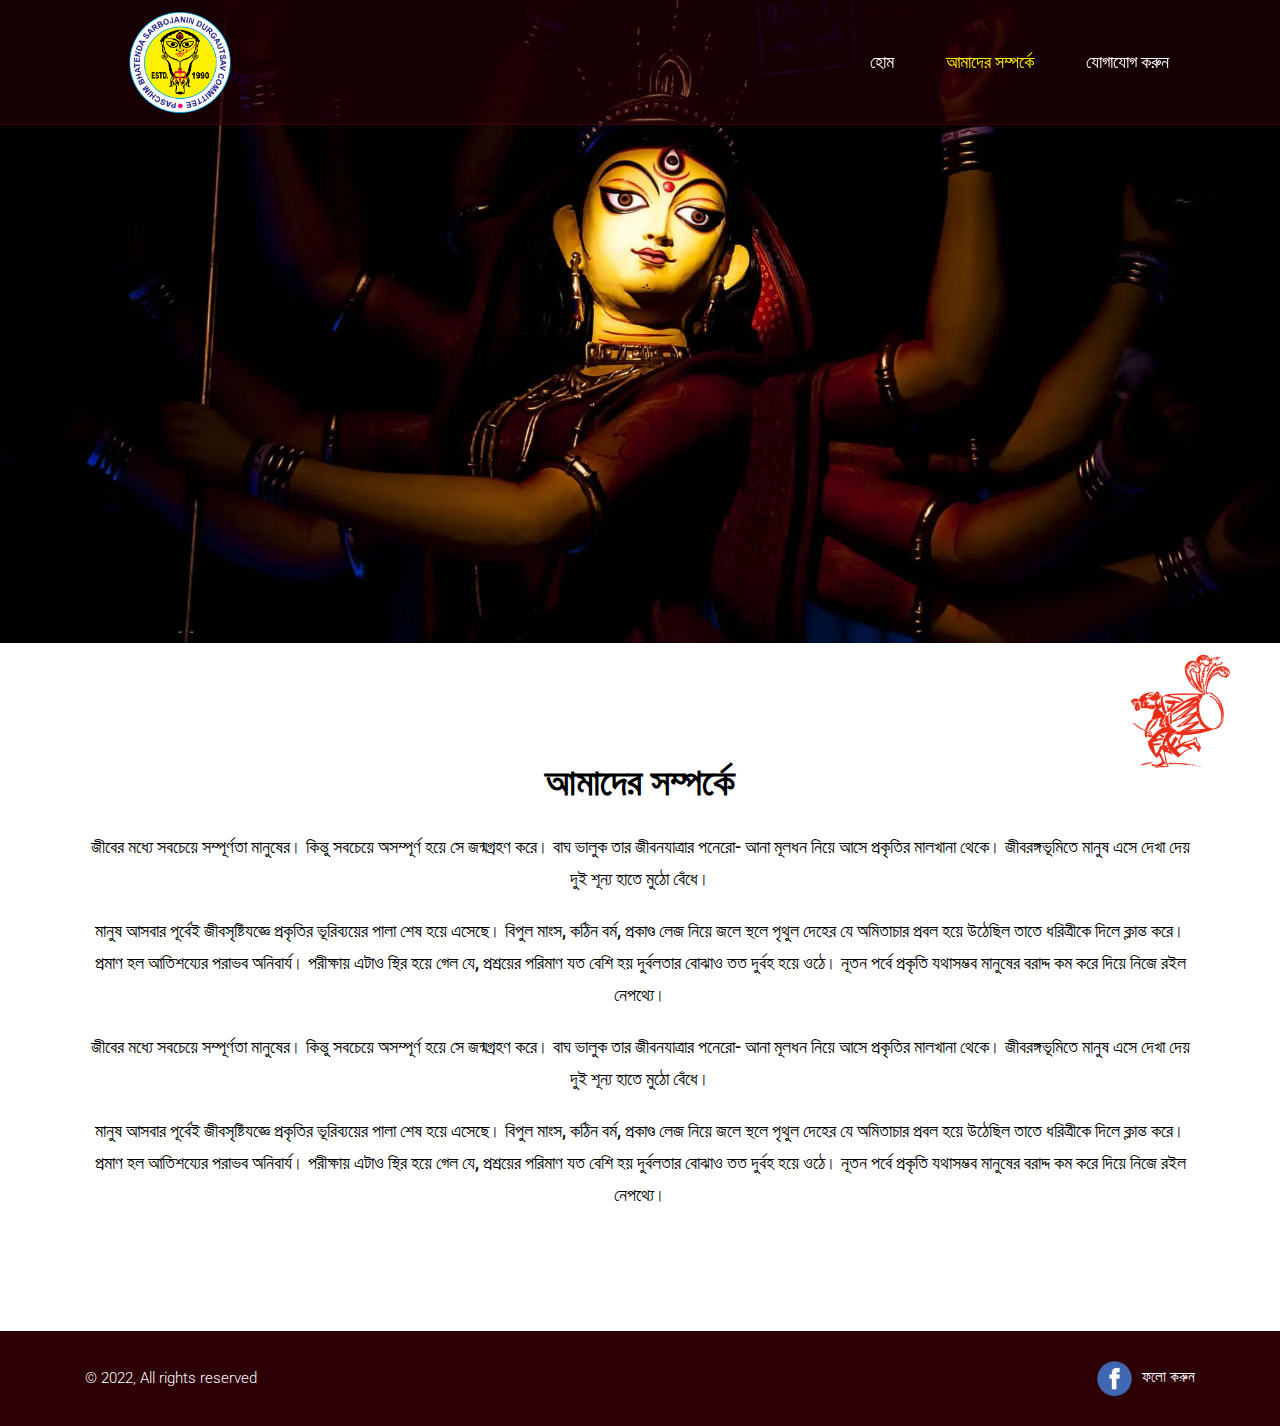
==== about-us.html @ 103e5a72 "added changes" ====
<!DOCTYPE html>
<html lang="bn">

<head>
  <meta charset="utf-8">
  <meta http-equiv="X-UA-Compatible" content="IE=edge">
  <meta name="viewport" content="width=device-width, initial-scale=1, shrink-to-fit=no">
  <meta name="description" content="">
  <meta name="author" content="">
  <meta name="Keywords" content="">
  <title>আমাদের সম্পর্কে</title>
  <link rel="shortcut icon" href="./favicon.png" type="image/x-icon">
  <link rel="preconnect" href="https://fonts.googleapis.com">
  <link rel="preconnect" href="https://fonts.gstatic.com" crossorigin>
  <link href="./assets/css/sources.css" rel="stylesheet">
  <link href="./assets/css/style.css" rel="stylesheet">
  <link rel="stylesheet" href="https://cdnjs.cloudflare.com/ajax/libs/animate.css/4.1.1/animate.min.css" />
</head>

<body>
  <!-- wow animate__animated animate__fadeInLeft" data-wow-duration="0.6s" data-wow-delay="0.6s" -->

  <header class="headersec">
    <div class="container">
      <div class="hderinr">
        <div class="hdrlgo">
          <a href=" ./index.html"><img src="./assets/images/Logo.png" alt="Logo" /></a>
        </div>
        <div class="hdrmnu">
          <ul class="slimmenu">
            <li><a href="./index.html" lang="bn">হোম</a></li>
            <li class="active"><a href="./" lang="bn">আমাদের সম্পর্কে</a></li>
            <li><a href="#url" lang="bn">যোগাযোগ করুন</a></li>
            </li>
          </ul>
        </div>
      </div>
    </div>
  </header>

  <section class="bannerSec">
    <img src="./assets/images/durgapuja-banner.webp" alt="Durga Puja">
  </section>

  <section class="aboutUsSec">
    <div class="container">
      <div class="tophdng wow animate__animated animate__fadeInDown">
        <h1 lang="bn">আমাদের সম্পর্কে</h1>
      </div>
      <div class="txtCont wow animate__animated animate__fadeInUp">
        <p lang="bn"> জীবের মধ্যে সবচেয়ে সম্পূর্ণতা মানুষের। কিন্তু সবচেয়ে অসম্পূর্ণ হয়ে সে জন্মগ্রহণ করে। বাঘ ভালুক
          তার জীবনযাত্রার পনেরো- আনা মূলধন নিয়ে আসে প্রকৃতির মালখানা থেকে। জীবরঙ্গভূমিতে মানুষ এসে দেখা দেয় দুই শূন্য
          হাতে
          মুঠো বেঁধে। </p>

        <p lang="bn">মানুষ আসবার পূর্বেই জীবসৃষ্টিযজ্ঞে প্রকৃতির ভূরিব্যয়ের পালা শেষ হয়ে এসেছে। বিপুল মাংস, কঠিন বর্ম,
          প্রকাণ্ড লেজ নিয়ে জলে স্থলে পৃথুল দেহের যে অমিতাচার প্রবল হয়ে উঠেছিল তাতে ধরিত্রীকে দিলে ক্লান্ত করে। প্রমাণ
          হল আতিশয্যের পরাভব অনিবার্য। পরীক্ষায় এটাও স্থির হয়ে গেল যে, প্রশ্রয়ের পরিমাণ যত বেশি হয় দুর্বলতার বোঝাও
          তত দুর্বহ হয়ে ওঠে। নূতন পর্বে প্রকৃতি যথাসম্ভব মানুষের বরাদ্দ কম করে দিয়ে নিজে রইল নেপথ্যে।</p>

        <p lang="bn"> জীবের মধ্যে সবচেয়ে সম্পূর্ণতা মানুষের। কিন্তু সবচেয়ে অসম্পূর্ণ হয়ে সে জন্মগ্রহণ করে। বাঘ ভালুক
          তার জীবনযাত্রার পনেরো- আনা মূলধন নিয়ে আসে প্রকৃতির মালখানা থেকে। জীবরঙ্গভূমিতে মানুষ এসে দেখা দেয় দুই শূন্য
          হাতে
          মুঠো বেঁধে। </p>

        <p lang="bn">মানুষ আসবার পূর্বেই জীবসৃষ্টিযজ্ঞে প্রকৃতির ভূরিব্যয়ের পালা শেষ হয়ে এসেছে। বিপুল মাংস, কঠিন বর্ম,
          প্রকাণ্ড লেজ নিয়ে জলে স্থলে পৃথুল দেহের যে অমিতাচার প্রবল হয়ে উঠেছিল তাতে ধরিত্রীকে দিলে ক্লান্ত করে। প্রমাণ
          হল আতিশয্যের পরাভব অনিবার্য। পরীক্ষায় এটাও স্থির হয়ে গেল যে, প্রশ্রয়ের পরিমাণ যত বেশি হয় দুর্বলতার বোঝাও
          তত দুর্বহ হয়ে ওঠে। নূতন পর্বে প্রকৃতি যথাসম্ভব মানুষের বরাদ্দ কম করে দিয়ে নিজে রইল নেপথ্যে।</p>
      </div>
    </div>
    <img class="bgImg1 wow animate__animated animate__fadeInLeft" data-wow-duration="1s" data-wow-delay="1s"
      src="./assets/images/dhakiimg.png" alt="Dhaki Image">
    <img class="bgImg2 wow animate__animated animate__fadeInRight" data-wow-duration="1s" data-wow-delay="0.6s"
      src="./assets/images/dhakiimg.png" alt="Dhunichi Image">
  </section>

  <footer class="foterSec">
    <div class="container">
      <div class="row">
        <div class="col-12 col-sm-12 col-md-6 col-lg-6 ftrCol1">
          <div class="ftrCopyright">
            <p>&copy; 2022, All rights reserved</p>
          </div>
        </div>
        <div class="col-12 col-sm-12 col-md-6 col-lg-6 ftrCol3">
          <div class="ftrsocial">
            <ul>
              <li><a href="#url"><img src="./assets/images/facebook-icon.png" alt="Facebook">ফলো করুন</a></li>
            </ul>
          </div>
        </div>
      </div>
    </div>
  </footer>



  <!-- Bootstrap core JavaScript -->
  <script src="./assets/js/jquerymin.js"></script>
  <script src="./assets/js/sources.js"></script>
  <script src="https://cdnjs.cloudflare.com/ajax/libs/wow/1.1.2/wow.min.js"></script>
  <script src="./assets/js/custom.js"></script>

</body>

</html>
---- assets/css/style.css ----
@import url('https://fonts.googleapis.com/css2?family=Roboto:wght@300;400;500;700&display=swap');


html {
  scroll-behavior: smooth;
}

body {
  padding: 0px;
  margin: 0px;
  list-style: none;
  font: normal 14px/18px 'Roboto-Light', sans-serif;
  color: #000;
}

p {
  padding: 0px;
  margin: 0px;
}

a {
  padding: 0px;
  margin: 0px;
  outline: none;
}

ul {
  list-style: none;
  padding: 0px;
  margin: 0px;
}

label {
  list-style: none;
  padding: 0px;
  margin: 0px;
}

ul li {
  padding: 0px;
  margin: 0px;
}

h1,
h2,
h3,
h4,
h5,
h6 {
  padding: 0px;
  margin: 0px;
}

input[type="text"]::-webkit-placeholder {
  opacity: 1;
}

input[type="text"]::-moz-placeholder {
  opacity: 1;
}

input[type="password"]::-webkit-placeholder {
  opacity: 1;
}

input[type="password"]::-moz-placeholder {
  opacity: 1;
}

input[type="search"]::-webkit-placeholder {
  opacity: 1;
}

input[type="search"]::-moz-placeholder {
  opacity: 1;
}

input[type="email"]::-webkit-placeholder {
  opacity: 1;
}

input[type="email"]::-moz-placeholder {
  opacity: 1;
}

input[type="tel"]::-webkit-placeholder {
  opacity: 1;
}

input[type="tel"]::-moz-placeholder {
  opacity: 1;
}

textarea::-moz-placeholder {
  opacity: 1;
}

textarea::-webkit-placeholder {
  opacity: 1;
}

a:hover {
  outline: none !important;
  text-decoration: none;
}

a:active {
  outline: none !important;
  text-decoration: none;
}

a {
  text-decoration: none !important;
}

a,
button,
input[type="submit"] {
  transition: all 0.3s ease-in-out;
  -webkit-transition: all 0.3s ease-in-out;
  -o-transition: all 0.3s ease-in-out;
  -ms-transition: all 0.3s ease-in-out;
  -moz-transition: all 0.3s ease-in-out;
}

input[type="submit"] {
  cursor: pointer;
  border: 0px;
  outline: none;
}

.bulletBlue {
  color: #1766b1;
  font-size: 20px;
}

/* Color Codes */
:root {
  --black: #000000;
  --white: #ffffff;
  --themeBlack: #333333;
  --themeColor: #F47920;
  --themeDark: #838383;
}

/* Custom Colors */

:root {
  --ThemeRed: #d7151d;
  --ThemeDarkBlue: #363996;
  --ThemeLightBlue: #00aeef;
  --ThemeYellow: #fff200;
  --White: #ffffff;
  --Black: #000000;
}

/* Custom Colors */


/* Header */
.headersec {
  padding: 15px 0;
  background-color: rgba(44, 0, 6, 0.53);
  position: fixed;
  top: 0;
  left: 0;
  right: 0;
  width: 100%;
  margin: 0;
  z-index: 999;
  -webkit-animation-name: animationFade;
  -o-animation-name: animationFade;
  animation-name: animationFade;
  -webkit-animation-duration: 1s;
  -o-animation-duration: 1s;
  animation-duration: 1s;
  -webkit-animation-fill-mode: both;
  -o-animation-fill-mode: both;
  animation-fill-mode: both;
  border-bottom: 1px solid #40030b;
  transition: all 0.3s ease-in-out;
  -webkit-transition: all 0.3s ease-in-out;
  -o-transition: all 0.3s ease-in-out;
  -ms-transition: all 0.3s ease-in-out;
  -moz-transition: all 0.3s ease-in-out;
}

.headersec.fixed {
  background-color: rgba(44, 0, 6, 0.93);
}


@-webkit-keyframes animationFade {
  0% {
    opacity: 0;
    -webkit-transform: translateY(-20px);
    transform: translateY(-20px);
  }

  100% {
    opacity: 1;
    -webkit-transform: translateY(0);
    transform: translateY(0);
  }
}

@keyframes animationFade {
  0% {
    opacity: 0;
    -webkit-transform: translateY(-20px);
    -ms-transform: translateY(-20px);
    transform: translateY(-20px);
  }

  100% {
    opacity: 1;
    -webkit-transform: translateY(0);
    -ms-transform: translateY(0);
    transform: translateY(0);
  }
}

.hderinr {
  display: flex;
  justify-content: space-between;
  align-items: center;
  position: relative;
}

ul.slimmenu li {
  background-color: transparent !important;
  border: 0 !important;
  padding: 0 32px;
}

ul.slimmenu li a {
  font-family: 'Roboto', sans-serif;
  font-size: 22px;
  line-height: 22px;
  font-weight: 500;
  color: var(--White);
}

ul.slimmenu li.active a,
ul.slimmenu li a:hover {
  background-color: transparent !important;
  color: var(--ThemeYellow);
}

.hdrlgo img {
  width: 265px;
}


/* Banner */
.bannerSec {
  position: relative;
}

.bannerSec img {
  width: 100%;
  max-width: 100%;
}


/* About Us */
.aboutUsSec {
  padding: 150px 0 150px;
  position: relative;
}

.bgImg1 {
  position: absolute;
  left: 50px;
  bottom: -1px;
  width: 130px;
}

.bgImg2 {
  position: absolute;
  right: 50px;
  top: 10px;
  width: 130px;
}

.tophdng {
  text-align: center;
}

.tophdng h1 {
  font-family: 'Roboto', sans-serif;
  font-size: 50px;
  line-height: 50px;
  margin-bottom: 45px;
  color: var(--Black);
}

.aboutUsSec .txtCont {
  text-align: center;
}

.txtCont p {
  font-family: 'Roboto', sans-serif;
  font-weight: 500;
  font-size: 20px;
  line-height: 34px;
  color: var(--Black);
  margin-bottom: 25px;
}

.txtCont p:last-child {
  margin-bottom: 0;
}

/* Pujo Collection */
.pujoCollectionSec {
  position: relative;
  min-height: 400px;
  padding: 90px 0;
  background: url(../images/durgapuja-bg.webp) no-repeat;
  background-size: cover;
  background-position: center center;
}

.tophdng h2 {
  font-family: 'Roboto', sans-serif;
  font-size: 40px;
  line-height: 40px;
  margin-bottom: 100px;
  color: var(--White);
  text-align: center;
  position: relative;
}

.tophdng h2:after {
  content: '';
  position: absolute;
  bottom: -20px;
  width: 100px;
  height: 2px;
  background-color: var(--White);
  left: 0;
  right: 0;
  margin: 0 auto;
}

.puja-collection-slider {
  padding: 0 120px;
}

.btnItemCont:hover {
  cursor: pointer;
}

.btnItemCont:hover .collectionTxt h4 {
  background-color: #ffffff;
  color: var(--Black);
}

.collectionImg {
  position: relative;
}

.collectionImg:after {
  content: '';
  position: absolute;
  left: 0;
  right: 0;
  top: 0;
  bottom: 0;
  width: 100%;
  height: 100%;
  background-image: url(../images/image-border.png);
  background-size: 100% 100%;
}

.collectionTxt h4 {
  font-family: 'Roboto', sans-serif;
  font-size: 22px;
  line-height: 22px;
  font-weight: 500;
  color: var(--White);
  text-align: center;
  padding: 12px 0;
  border: 3px solid #fff;
  border-top: 0;
  -webkit-transition: all 0.3s ease-in-out;
  -o-transition: all 0.3s ease-in-out;
  -ms-transition: all 0.3s ease-in-out;
  -moz-transition: all 0.3s ease-in-out;
}

.puja-collection-slider .owl-nav {
  padding: 50px 0 0;
  display: flex;
  justify-content: space-between;
  align-items: center;
  position: absolute;
  width: 100%;
  top: 50%;
  transform: translateY(-50%);
}

.puja-collection-slider .owl-nav button span {
  display: none;
}

.puja-collection-slider .owl-nav .owl-prev {
  background-image: url(../images/trishul-left.png) !important;
  background-repeat: no-repeat !important;
  width: 80px !important;
  height: 30px !important;
  background-size: 80px !important;
  background-color: transparent !important;
  transition: all 0.3s ease-in-out;
  -webkit-transition: all 0.3s ease-in-out;
  -o-transition: all 0.3s ease-in-out;
  -ms-transition: all 0.3s ease-in-out;
  -moz-transition: all 0.3s ease-in-out;
  position: relative;
  right: 120px;
}

.puja-collection-slider .owl-nav .owl-prev:hover {
  transform: translateX(-15px);
}

.puja-collection-slider .owl-nav .owl-next {
  background-image: url(../images/trishul-right.png) !important;
  background-repeat: no-repeat !important;
  width: 80px !important;
  height: 30px !important;
  background-size: 80px !important;
  background-color: transparent !important;
  transition: all 0.3s ease-in-out;
  -webkit-transition: all 0.3s ease-in-out;
  -o-transition: all 0.3s ease-in-out;
  -ms-transition: all 0.3s ease-in-out;
  -moz-transition: all 0.3s ease-in-out;
  position: relative;
  right: -120px;
}

.puja-collection-slider .owl-nav .owl-next:hover {
  transform: translateX(15px);
}

/* Footer Section */

.foterSec {
  background-color: #2d0006;
  padding: 40px 0;
}

.foterSec .row {
  align-items: center;
}

.ftrLogo img {
  width: 265px
}

.ftrCopyright p,
.ftrsocial ul li {
  font-family: 'Roboto', sans-serif;
  font-size: 18px;
  line-height: 18px;
  font-weight: 300;
  color: var(--White);
}

.ftrsocial ul li a {
  color: var(--White);
  font-family: 'Roboto', sans-serif;
  display: flex;
  align-items: center;
}

.ftrsocial ul li a:hover {
  color: var(--ThemeYellow);
}

.ftrsocial ul {
  display: flex;
  justify-content: flex-end;
}

.ftrsocial ul li a {
  display: block;
}

.ftrsocial ul li a img {
  width: 40px;
  transition: all 0.5s ease-in-out;
  -webkit-transition: all 0.5s ease-in-out;
  -o-transition: all 0.5s ease-in-out;
  -ms-transition: all 0.5s ease-in-out;
  -moz-transition: all 0.5s ease-in-out;
  margin-right: 10px;
}

.ftrsocial ul li a:hover img {
  transform: rotate(360deg);
}



@media screen and (min-width:1600px) {

  .container {
    max-width: 1560px;
  }

}

@media only screen and (max-width: 1599px) {
  .headersec {
    padding: 10px 0;
  }

  .hdrlgo img {
    width: 190px;
  }

  ul.slimmenu li {
    padding: 0 26px;
  }

  ul.slimmenu li a {
    font-size: 18px;
    line-height: 28px;
  }

  .aboutUsSec {
    padding: 120px 0;
  }

  .tophdng h1 {
    font-size: 38px;
    line-height: 38px;
    margin-bottom: 30px;
  }

  .txtCont p {
    font-size: 18px;
    line-height: 32px;
    margin-bottom: 20px;
  }

  .bgImg1 {
    left: 60px;
    width: 100px;
  }

  .bgImg2 {
    right: 50px;
    width: 100px;
  }

  .pujoCollectionSec {
    padding: 70px 0;
  }

  .tophdng h2 {
    font-size: 35px;
    line-height: 35px;
    margin-bottom: 80px;
  }

  .tophdng h2:after {
    width: 80px;
    bottom: -14px;
    height: 2px;
  }

  .puja-collection-slider {
    padding: 0 40px;
  }

  .collectionTxt h4 {
    font-size: 18px;
    line-height: 18px;
  }

  .ftrLogo img {
    width: 190px
  }

  .foterSec {
    padding: 30px 0;
  }

  .ftrCopyright p,
  .ftrsocial ul li {
    font-size: 15px;
    line-height: 15px;
  }

  .ftrsocial ul li a img {
    width: 35px;
  }

}

@media only screen and (max-width: 1199px) {
  .headersec {
    padding: 8px 0;
  }

  .hdrlgo img,
  .ftrLogo img {
    width: 140px;
  }

  ul.slimmenu li {
    padding: 0 20px;
  }

  ul.slimmenu li a {
    font-size: 15px;
    line-height: 25px;
  }

  .aboutUsSec {
    padding: 100px 0;
  }

  .tophdng h1 {
    font-size: 35px;
    line-height: 35px;
  }

  .bgImg2 {
    right: 40px;
    width: 80px;
  }

  .bgImg1 {
    left: 40px;
    width: 80px;
  }

  .txtCont p {
    font-size: 17px;
    line-height: 31px;
    margin-bottom: 18px;
  }

  .pujoCollectionSec {
    padding: 60px 0;
  }

  .tophdng h2 {
    font-size: 30px;
    line-height: 30px;
    margin-bottom: 70px;
  }

  .puja-collection-slider .owl-nav .owl-prev {
    width: 60px !important;
    height: 23px !important;
    background-size: 60px !important;
    right: 75px;
  }

  .puja-collection-slider .owl-nav .owl-next {
    width: 60px !important;
    height: 23px !important;
    background-size: 60px !important;
    right: -75px;
  }

  .foterSec {
    padding: 25px 0;
  }

  .ftrCopyright p,
  .ftrsocial ul li {
    font-size: 14px;
    line-height: 14px;
  }

  .ftrsocial ul li a img {
    width: 30px;
  }
}

@media only screen and (max-width: 991px) {
  ul.slimmenu li {
    padding: 0 15px;
  }

  ul.slimmenu li a {
    font-size: 14px;
    line-height: 24px;
  }

  .bgImg1,
  .bgImg2 {
    width: 60px;
  }

  .aboutUsSec {
    padding: 60px 0;
  }

  .tophdng h1 {
    font-size: 32px;
    line-height: 32px;
  }

  .txtCont p {
    font-size: 16px;
    line-height: 30px;
  }

  .pujoCollectionSec {
    padding: 50px 0 40px;
  }
}

@media only screen and (max-width: 767px) {

  .collapse-button,
  .collapse-button:focus,
  .collapse-button:hover {
    background-color: var(--ThemeRed);
  }

  .hdrlgo img,
  .ftrLogo img {
    width: 100px;
  }

  ul.slimmenu {
    position: absolute;
    left: 0;
    top: 63px;
    background-color: rgba(44, 0, 6, 0.9);
    padding: 10px;
  }

  ul.slimmenu li {
    padding: 6px 15px;
  }

}

@media only screen and (max-width: 575px) {
  .aboutUsSec {
    padding: 50px 0 60px;
  }

  .tophdng h1 {
    font-size: 25px;
    line-height: 25px;
  }

  .txtCont p {
    font-size: 15px;
    line-height: 29px;
  }

  .bgImg1,
  .bgImg2 {
    width: 50px;
  }

  .tophdng h2 {
    font-size: 22px;
    line-height: 22px;
    margin-bottom: 50px;
  }

  .puja-collection-slider .owl-nav {
    position: relative;
    top: 0;
    transform: translateY(0);
  }

  .puja-collection-slider .owl-nav .owl-prev,
  .puja-collection-slider .owl-nav .owl-next {
    right: 0;
    margin: 0 20px;
  }

  .puja-collection-slider .owl-nav {
    justify-content: center;
  }

  .collectionTxt h4 {
    font-size: 16px;
    line-height: 16px;
    border: 2px solid #fff;
    border-top: 0;
  }

  .ftrCol1 {
    text-align: center;
  }

  .ftrsocial ul {
    justify-content: center;
    padding-top: 15px;
  }
}

@media only screen and (max-width: 480px) {

  .aboutUsSec {
    padding: 42px 0 42px;
  }

  .tophdng h1 {
    font-size: 20px;
    line-height: 20px;
  }

  .bgImg1 {
    width: 40px;
    left: 10px;
  }

  .bgImg2 {
    width: 40px;
    right: 10px;
  }

  .tophdng h2 {
    font-size: 18px;
    line-height: 18px;
    margin-bottom: 45px;
  }

  .tophdng h2:after {
    width: 60px;
    bottom: -8px;
  }
}
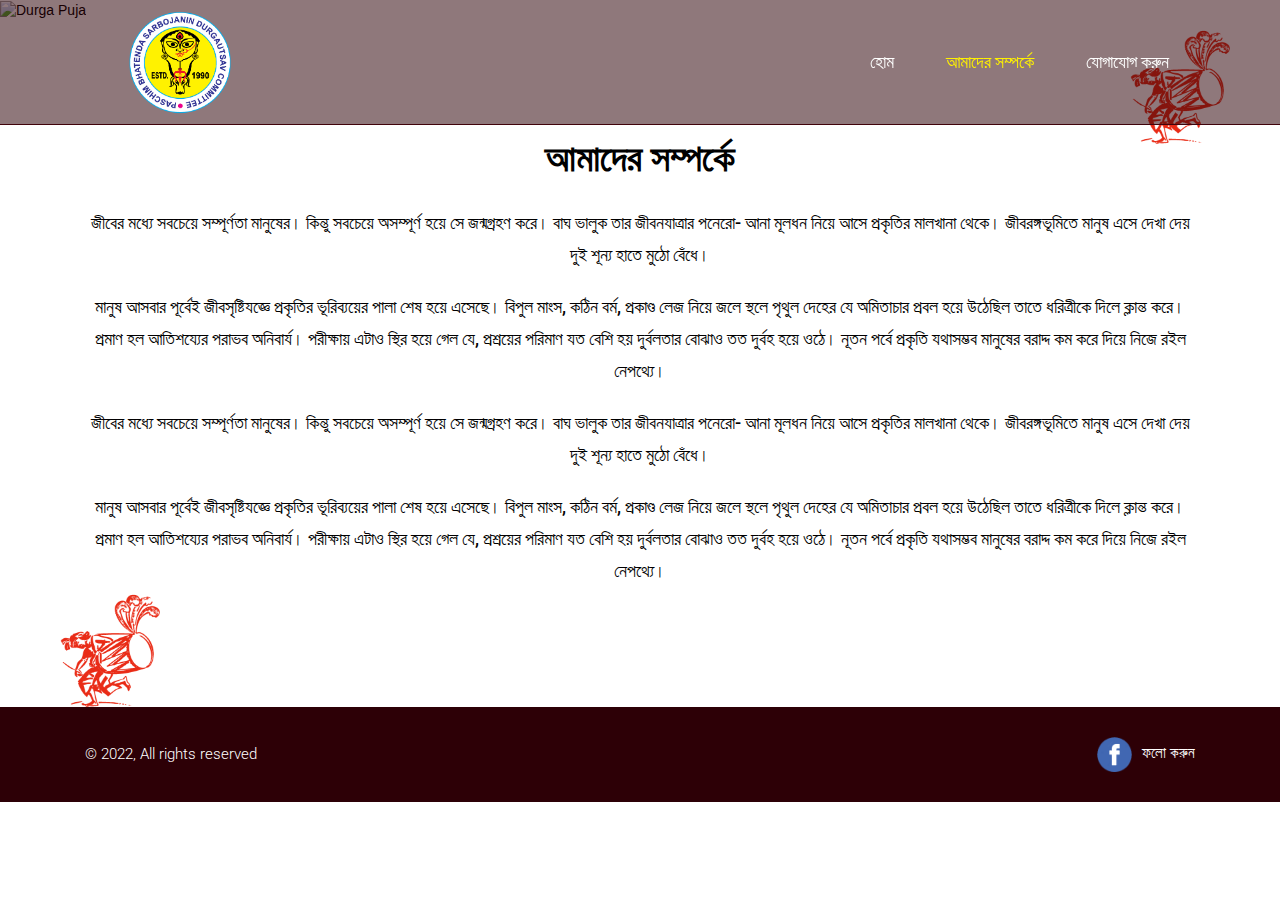
==== commit 86fc92e7: "added changes" ====
--- a/about-us.html
+++ b/about-us.html
@@ -39,7 +39,7 @@
   </header>
 
   <section class="bannerSec">
-    <img src="./assets/images/durgapuja-banner.webp" alt="Durga Puja">
+    <img src="./assets/images/durgapuja-banner.jpg" alt="Durga Puja">
   </section>
 
   <section class="aboutUsSec">
@@ -86,7 +86,8 @@
         <div class="col-12 col-sm-12 col-md-6 col-lg-6 ftrCol3">
           <div class="ftrsocial">
             <ul>
-              <li><a href="#url"><img src="./assets/images/facebook-icon.png" alt="Facebook">ফলো করুন</a></li>
+              <li><a href="https://www.facebook.com/PaschimBhatendaDurgotsavCommittee/"><img
+                    src="./assets/images/facebook-icon.png" alt="Facebook">ফলো করুন</a></li>
             </ul>
           </div>
         </div>
